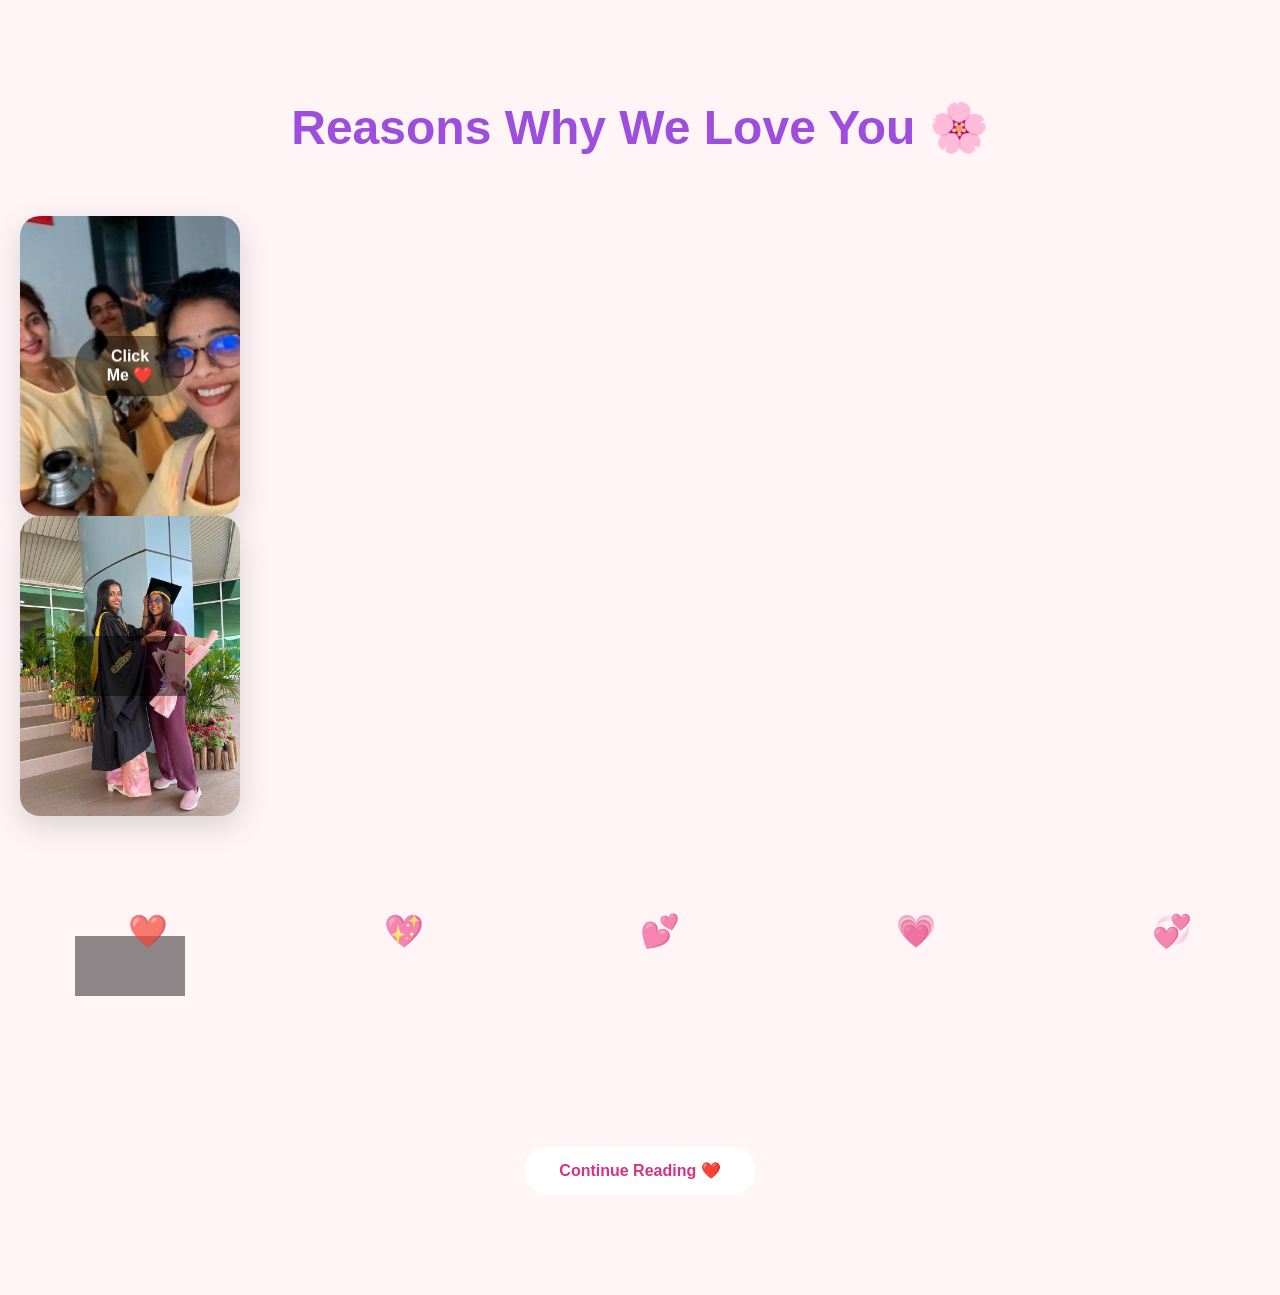
==== reasons.html @ 4825f89f "First Push" ====
<!DOCTYPE html>
<html lang="en">
<head>
  <meta charset="UTF-8">
  <meta name="viewport" content="width=device-width, initial-scale=1.0">
  <title>Reasons Why We Love You ❤️</title>

  <link rel="stylesheet" href="style.css">
</head>

<body>
    <audio id="bgMusic" loop>
        <source src="audio/ThousandYears.mpeg" type="audio/mpeg">
      </audio>

<div class="hearts">
  <span>❤️</span>
  <span>💖</span>
  <span>💕</span>
  <span>💗</span>
  <span>💞</span>
</div>

<section class="reasons">

  <h2>Reasons Why We Love You 🌸</h2>

  <div class="card">

    <div class="card-inner">
  
      <!-- FRONT -->
      <div class="card-front">
  
        <img src="images/card1.jpeg" alt="">
  
        <div class="card-text">
          Click Me ❤️
        </div>
  
      </div>
  
      <!-- BACK -->
      <div class="card-back">
  
        <img src="images/card1.jpeg" alt="">
  
        <div class="card-text">
          You are always there for us ❤️
        </div>
  
      </div>
  
    </div>
  
  </div>


  <div class="card">

    <div class="card-inner">
   <!-- FRONT -->
   <div class="card-front">
  
    <img src="images/card2.jpeg" alt="">

    <div class="card-text">
      Click Me ❤️
    </div>

  </div>

  <!-- BACK -->
  <div class="card-back">

    <img src="images/card2.jpeg" alt="">

    <div class="card-text">
        You loved us even during our hardest moments❤️.
    </div>

  </div>

</div>

</div>


<div class="card">

    <div class="card-inner">
     <!-- FRONT -->
     <div class="card-front">
  
        <img src="images/card3.jpeg" alt="">
  
        <div class="card-text">
          Click Me ❤️
        </div>
  
      </div>
  
      <!-- BACK -->
      <div class="card-back">
  
        <img src="images/card3.jpeg" alt="">
  
        <div class="card-text">
            You taught us strength and independence.❤️
        </div>
  
      </div>
  
    </div>
  
  </div>

      <div class="next-button">
        <a href="memories.html">
          <button>Continue Reading ❤️</button>
        </a>
      </div>

  </div>

</section>

<script src="music.js"></script>

</body>
</html>
---- style.css ----
*{
  margin:0;
  padding:0;
  box-sizing:border-box;
}

body{
  font-family:'Poppins', sans-serif;
  background:#fff5f7;
  overflow-x:hidden;
  animation: fadeIn 1s ease;
}

/* HERO SECTION */

.hero{
  height:100vh;
  background:linear-gradient(135deg,#ffcad4,#f4acb7,#9d8189);
  display:flex;
  justify-content:center;
  align-items:center;
  position:relative;
  text-align:center;
  color:white;
  padding:20px;
}

.hero-content{
  z-index:2;
  animation:fadeIn 2s ease;
}

.hero h1{
  font-size:4rem;
  font-family:'Playfair Display', serif;
  margin-bottom:20px;
}

.hero p{
  max-width:600px;
  margin:auto;
  font-size:1.2rem;
  line-height:1.8;
}

/* BUTTON */

button{
  margin-top:30px;
  padding:15px 35px;
  border:none;
  border-radius:40px;
  background:white;
  color:#d63384;
  font-size:1rem;
  cursor:pointer;
  transition:0.3s;
  font-weight:bold;
}

button:hover{
  transform:scale(1.05);
}

/* OVERLAY */

.overlay{
  position:absolute;
  width:100%;
  height:100%;
  background:rgba(0,0,0,0.25);
  top:0;
  left:0;
}

/* REASONS SECTION */

.reasons{
  padding:100px 20px;
  text-align:center;
}

.reasons h2{
  font-size:3rem;
  margin-bottom:60px;
  color:#9d4edd;
}

/* CARDS */

.cards{
  display:flex;
  justify-content:center;
  align-items:center;
  gap:20px;
  flex-wrap:wrap;
  margin-top:50px;
}

.card{
  width:220px;
  height:300px;
  perspective:1000px;
}

.card-inner{
  width:100%;
  height:100%;
  position:relative;
  transform-style:preserve-3d;
  transition:transform 0.8s;
}

.card:hover .card-inner{
  transform:rotateY(180deg);
}

.card-front,
.card-back{
  position:absolute;
  width:100%;
  height:100%;
  border-radius:20px;
  overflow:hidden;
  backface-visibility:hidden;
  box-shadow:0 10px 30px rgba(0,0,0,0.15);
}

.card-front img,
.card-back img{
  width:100%;
  height:100%;
  object-fit:cover;
}

.card-back{
  transform:rotateY(180deg);
}

.card-text{
  position:absolute;
  top:50%;
  left:50%;
  transform:translate(-50%, -50%);
  background:rgba(0,0,0,0.45);
  color:white;
  padding:12px 24px;
  border-radius:30px;
  font-size:1rem;
  font-weight:bold;
  text-align:center;
  backdrop-filter:blur(6px);
  z-index:2;
}

/* NEXT BUTTON */

.next-button{
  margin-top:50px;
}

/* FLOATING HEARTS */

.hearts span{
  position:fixed;
  bottom:-50px;
  font-size:2rem;
  animation:floatHearts 10s linear infinite;
  opacity:0.7;
  pointer-events:none;
  z-index:999;
}

.hearts span:nth-child(1){ left:10%; animation-delay:0s; }
.hearts span:nth-child(2){ left:30%; animation-delay:2s; }
.hearts span:nth-child(3){ left:50%; animation-delay:4s; }
.hearts span:nth-child(4){ left:70%; animation-delay:1s; }
.hearts span:nth-child(5){ left:90%; animation-delay:3s; }

@keyframes floatHearts{
  0%{ transform:translateY(0) rotate(0deg); opacity:0; }
  10%{ opacity:1; }
  100%{ transform:translateY(-120vh) rotate(360deg); opacity:0; }
}

/* TIMELINE */

.timeline-section{
  padding:100px 20px;
  background:#fff0f3;
  text-align:center;
}

.timeline-section h2{
  font-size:3rem;
  margin-bottom:80px;
  color:#d63384;
}

.timeline{
  position:relative;
  max-width:1000px;
  margin:auto;
}

.timeline::after{
  content:'';
  position:absolute;
  width:4px;
  background:#ff8fab;
  top:0;
  bottom:0;
  left:50%;
  margin-left:-2px;
}

.timeline-item{
  padding:20px 40px;
  position:relative;
  width:50%;
}

.timeline-item.left{ left:0; }
.timeline-item.right{ left:50%; }

.timeline-content{
  background:white;
  padding:20px;
  border-radius:20px;
  box-shadow:0 10px 30px rgba(0,0,0,0.1);
}

.timeline-content img{
  width:100%;
  border-radius:15px;
  margin-bottom:15px;
}

.timeline-content h3{
  color:#9d4edd;
}

.timeline-content p{
  color:#555;
  line-height:1.8;
}

/* LETTER PAGE */

.letter-page{
  min-height:100vh;
  background:url('images/letter-bg.jpeg');
  background-size:cover;
  background-position:center;
  position:relative;

  display:flex;
  justify-content:center;
  align-items:center;
  padding:20px;
}

/* BLUR OVERLAY */

.letter-overlay{
  position:absolute;
  width:100%;
  height:100%;
  top:0;
  left:0;

  background:rgba(0,0,0,0.45);
  backdrop-filter: blur(8px);
  -webkit-backdrop-filter: blur(8px);
}

/* MAIN CONTAINER */

.letter-container{
  position:relative;
  z-index:2;

  display:flex;
  flex-direction:column;
  align-items:center;

  max-width:850px;
  width:100%;

  background:rgba(255,255,255,0.15);
  backdrop-filter:blur(14px);

  padding:60px;
  border-radius:30px;

  color:white;
  text-align:center;

  box-shadow:0 10px 40px rgba(0,0,0,0.3);
  animation:fadeIn 2s ease;
}

/* TITLE */

.letter-container h1{
  font-size:3rem;
  margin-bottom:20px;
  font-family:'Playfair Display', serif;

  text-shadow:0 4px 20px rgba(0,0,0,0.8);
}

/* TEXT */

.typing-text{
  white-space:pre-line;
  font-size:1.2rem;
  line-height:2;
  margin-top:20px;

  color:white;
  text-shadow:0 2px 10px rgba(0,0,0,0.7);

  min-height:400px;
}

/* CURSOR */

.typing-text::after{
  content:"|";
  animation:blink 0.7s infinite;
}

@keyframes blink{
  50%{ opacity:0; }
}

/* BUTTON POSITION */

.next-button{
  margin-top:auto;
}

/* FADE */

@keyframes fadeIn{
  from{
    opacity:0;
    transform:translateY(20px);
  }
  to{
    opacity:1;
    transform:translateY(0);
  }
}

/* MOBILE */

@media(max-width:768px){

  .hero h1{
    font-size:2.5rem;
  }

  .letter-container{
    padding:30px 20px;
  }

  .letter-container h1{
    font-size:2rem;
  }

  .typing-text{
    font-size:1rem;
  }

}

/* MEMORY INTRO */

.memory-intro{
  text-align:center;
  margin-bottom:80px;
}

.memory-intro h1{
  font-size:4rem;
  color:#d63384;
  margin-bottom:20px;
  font-family:'Playfair Display', serif;
}

.memory-intro p{
  font-size:1.2rem;
  color:#7b2d52;
}

/* GLASS EFFECT */

.timeline-content{
  background:rgba(255,255,255,0.35);
  backdrop-filter:blur(10px);

  padding:20px;
  border-radius:25px;

  box-shadow:0 10px 30px rgba(0,0,0,0.1);

  transition:0.4s;
}

.timeline-content:hover{
  transform:translateY(-8px);
}

/* BUTTON AREA */

.memory-button{
  margin-top:80px;
  text-align:center;
}

/* MOBILE */

@media(max-width:768px){

  .memory-intro h1{
    font-size:2.5rem;
  }

  .memory-intro p{
    font-size:1rem;
  }

}

/* ================= FINAL PAGE ================= */

.final-page{
  position:relative;

  background: url('images/final-bg.jpeg');
  background-size:cover;
  background-position:center;

  display:flex;
  justify-content:center;
  align-items:center;
  min-height:100vh;
  text-align:center;
  color:white;
  overflow:hidden;
}

.final-page{
  animation:zoomBg 20s ease-in-out infinite alternate;
}

@keyframes zoomBg{
  from{ background-size:100%; }
  to{ background-size:110%; }
}

.final-overlay{
  position:absolute;
  width:100%;
  height:100%;
  top:0;
  left:0;

  background:rgba(0,0,0,0.45);
  backdrop-filter: blur(6px);
  -webkit-backdrop-filter: blur(6px);
}

.final-container{
  max-width:800px;
  padding:40px;
  animation:fadeIn 2s ease;
  position:relative;
  z-index:2;
}

/* GLOWING TITLE */

.glow-text{
  font-size:3rem;
  font-family:'Playfair Display', serif;
  animation:glow 2s ease-in-out infinite alternate;
}

@keyframes glow{
  from{
    text-shadow:0 0 10px #fff, 0 0 20px #ff99c8;
  }
  to{
    text-shadow:0 0 20px #fff, 0 0 40px #ff4d6d;
  }
}

/* IMAGE */

.final-image{
  margin-top:30px;
}

.final-image img{
  width:100%;
  max-width:300px;
  border-radius:20px;
  box-shadow:0 10px 30px rgba(0,0,0,0.3);
}

/* MESSAGE */

.final-message{
  margin-top:30px;
  font-size:1.2rem;
  line-height:1.8;
}

/* BUTTONS */

.choices{
  margin-top:40px;
  display:flex;
  justify-content:center;
  gap:20px;
  flex-wrap:wrap;
}

.choices button{
  padding:15px 25px;
  border:none;
  border-radius:30px;
  font-size:1rem;
  cursor:pointer;
  transition:0.3s;
}

.yes{
  background:#ff4d6d;
  color:white;
}

.no{
  background:#ffffff;
  color:#d63384;
}

.choices button:hover{
  transform:scale(1.1);
}

/* RESPONSE MESSAGE */

.response{
  margin-top:30px;
  font-size:1.3rem;
  font-weight:bold;
  display:none;
  opacity:0;
  transition:opacity 0.8s ease;
}
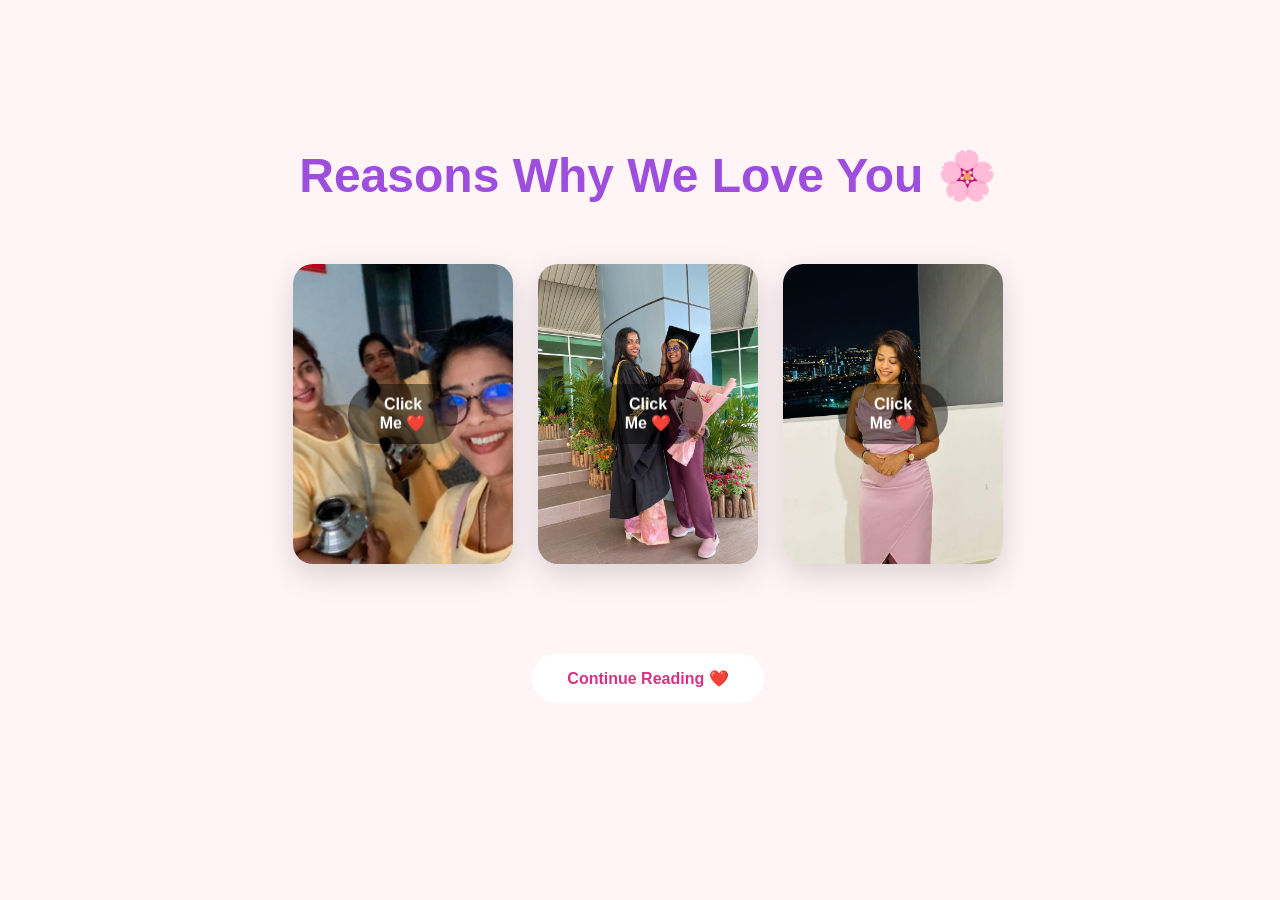
==== commit 92c291ca: "i have changed the memories spacing and the final page scrolling and edited the mobile view" ====
--- a/reasons.html
+++ b/reasons.html
@@ -3,129 +3,159 @@
 <head>
   <meta charset="UTF-8">
   <meta name="viewport" content="width=device-width, initial-scale=1.0">
+
   <title>Reasons Why We Love You ❤️</title>
 
   <link rel="stylesheet" href="style.css">
 </head>
 
 <body>
-    <audio id="bgMusic" loop>
-        <source src="audio/ThousandYears.mpeg" type="audio/mpeg">
-      </audio>
 
-<div class="hearts">
-  <span>❤️</span>
-  <span>💖</span>
-  <span>💕</span>
-  <span>💗</span>
-  <span>💞</span>
-</div>
+  <!-- MUSIC -->
 
-<section class="reasons">
+  <audio id="bgMusic" loop>
+    <source src="audio/ThousandYears.mpeg" type="audio/mpeg">
+  </audio>
 
-  <h2>Reasons Why We Love You 🌸</h2>
+  <!-- FLOATING HEARTS -->
 
-  <div class="card">
-
-    <div class="card-inner">
-  
-      <!-- FRONT -->
-      <div class="card-front">
-  
-        <img src="images/card1.jpeg" alt="">
-  
-        <div class="card-text">
-          Click Me ❤️
-        </div>
-  
-      </div>
-  
-      <!-- BACK -->
-      <div class="card-back">
-  
-        <img src="images/card1.jpeg" alt="">
-  
-        <div class="card-text">
-          You are always there for us ❤️
-        </div>
-  
-      </div>
-  
-    </div>
-  
+  <div class="hearts">
+    <span>❤️</span>
+    <span>💖</span>
+    <span>💕</span>
+    <span>💗</span>
+    <span>💞</span>
   </div>
 
+  <!-- REASONS SECTION -->
 
-  <div class="card">
+  <section class="reasons">
 
-    <div class="card-inner">
-   <!-- FRONT -->
-   <div class="card-front">
-  
-    <img src="images/card2.jpeg" alt="">
+    <h2>Reasons Why We Love You 🌸</h2>
 
-    <div class="card-text">
-      Click Me ❤️
+    <!-- CARDS CONTAINER -->
+
+    <div class="cards">
+
+      <!-- CARD 1 -->
+
+      <div class="card">
+
+        <div class="card-inner">
+
+          <!-- FRONT -->
+
+          <div class="card-front">
+
+            <img src="images/card1.jpeg" alt="">
+
+            <div class="card-text">
+              Click Me ❤️
+            </div>
+
+          </div>
+
+          <!-- BACK -->
+
+          <div class="card-back">
+
+            <img src="images/card1.jpeg" alt="">
+
+            <div class="card-text">
+              You are always there for us ❤️
+            </div>
+
+          </div>
+
+        </div>
+
+      </div>
+
+      <!-- CARD 2 -->
+
+      <div class="card">
+
+        <div class="card-inner">
+
+          <!-- FRONT -->
+
+          <div class="card-front">
+
+            <img src="images/card2.jpeg" alt="">
+
+            <div class="card-text">
+              Click Me ❤️
+            </div>
+
+          </div>
+
+          <!-- BACK -->
+
+          <div class="card-back">
+
+            <img src="images/card2.jpeg" alt="">
+
+            <div class="card-text">
+              You loved us even during our hardest moments ❤️
+            </div>
+
+          </div>
+
+        </div>
+
+      </div>
+
+      <!-- CARD 3 -->
+
+      <div class="card">
+
+        <div class="card-inner">
+
+          <!-- FRONT -->
+
+          <div class="card-front">
+
+            <img src="images/card3.jpeg" alt="">
+
+            <div class="card-text">
+              Click Me ❤️
+            </div>
+
+          </div>
+
+          <!-- BACK -->
+
+          <div class="card-back">
+
+            <img src="images/card3.jpeg" alt="">
+
+            <div class="card-text">
+              You taught us strength and independence ❤️
+            </div>
+
+          </div>
+
+        </div>
+
+      </div>
+
     </div>
 
-  </div>
+    <!-- BUTTON -->
 
-  <!-- BACK -->
-  <div class="card-back">
+    <div class="next-button">
 
-    <img src="images/card2.jpeg" alt="">
+      <a href="memories.html">
+        <button>Continue Reading ❤️</button>
+      </a>
 
-    <div class="card-text">
-        You loved us even during our hardest moments❤️.
     </div>
 
-  </div>
+  </section>
 
-</div>
+  <!-- MUSIC SCRIPT -->
 
-</div>
-
-
-<div class="card">
-
-    <div class="card-inner">
-     <!-- FRONT -->
-     <div class="card-front">
-  
-        <img src="images/card3.jpeg" alt="">
-  
-        <div class="card-text">
-          Click Me ❤️
-        </div>
-  
-      </div>
-  
-      <!-- BACK -->
-      <div class="card-back">
-  
-        <img src="images/card3.jpeg" alt="">
-  
-        <div class="card-text">
-            You taught us strength and independence.❤️
-        </div>
-  
-      </div>
-  
-    </div>
-  
-  </div>
-
-      <div class="next-button">
-        <a href="memories.html">
-          <button>Continue Reading ❤️</button>
-        </a>
-      </div>
-
-  </div>
-
-</section>
-
-<script src="music.js"></script>
+  <script src="music.js"></script>
 
 </body>
 </html>
--- a/style.css
+++ b/style.css
@@ -1,20 +1,26 @@
+```css
 *{
   margin:0;
   padding:0;
   box-sizing:border-box;
 }
 
+html, body{
+  width:100%;
+  overflow-x:hidden;
+  scroll-behavior:smooth;
+}
+
 body{
   font-family:'Poppins', sans-serif;
   background:#fff5f7;
-  overflow-x:hidden;
-  animation: fadeIn 1s ease;
-}
-
-/* HERO SECTION */
+  animation:fadeIn 1s ease;
+}
+
+/* ================= HERO SECTION ================= */
 
 .hero{
-  height:100vh;
+  min-height:100vh;
   background:linear-gradient(135deg,#ffcad4,#f4acb7,#9d8189);
   display:flex;
   justify-content:center;
@@ -43,7 +49,7 @@
   line-height:1.8;
 }
 
-/* BUTTON */
+/* ================= BUTTON ================= */
 
 button{
   margin-top:30px;
@@ -62,7 +68,7 @@
   transform:scale(1.05);
 }
 
-/* OVERLAY */
+/* ================= OVERLAY ================= */
 
 .overlay{
   position:absolute;
@@ -73,7 +79,41 @@
   left:0;
 }
 
-/* REASONS SECTION */
+/* ================= FLOATING HEARTS ================= */
+
+.hearts span{
+  position:fixed;
+  bottom:-50px;
+  font-size:2rem;
+  animation:floatHearts 10s linear infinite;
+  opacity:0.7;
+  pointer-events:none;
+  z-index:999;
+}
+
+.hearts span:nth-child(1){ left:10%; animation-delay:0s; }
+.hearts span:nth-child(2){ left:30%; animation-delay:2s; }
+.hearts span:nth-child(3){ left:50%; animation-delay:4s; }
+.hearts span:nth-child(4){ left:70%; animation-delay:1s; }
+.hearts span:nth-child(5){ left:90%; animation-delay:3s; }
+
+@keyframes floatHearts{
+  0%{
+    transform:translateY(0) rotate(0deg);
+    opacity:0;
+  }
+
+  10%{
+    opacity:1;
+  }
+
+  100%{
+    transform:translateY(-120vh) rotate(360deg);
+    opacity:0;
+  }
+}
+
+/* ================= REASONS PAGE ================= */
 
 .reasons{
   padding:100px 20px;
@@ -86,15 +126,12 @@
   color:#9d4edd;
 }
 
-/* CARDS */
-
 .cards{
   display:flex;
   justify-content:center;
   align-items:center;
-  gap:20px;
+  gap:25px;
   flex-wrap:wrap;
-  margin-top:50px;
 }
 
 .card{
@@ -153,37 +190,12 @@
   z-index:2;
 }
 
-/* NEXT BUTTON */
-
 .next-button{
-  margin-top:50px;
-}
-
-/* FLOATING HEARTS */
-
-.hearts span{
-  position:fixed;
-  bottom:-50px;
-  font-size:2rem;
-  animation:floatHearts 10s linear infinite;
-  opacity:0.7;
-  pointer-events:none;
-  z-index:999;
-}
-
-.hearts span:nth-child(1){ left:10%; animation-delay:0s; }
-.hearts span:nth-child(2){ left:30%; animation-delay:2s; }
-.hearts span:nth-child(3){ left:50%; animation-delay:4s; }
-.hearts span:nth-child(4){ left:70%; animation-delay:1s; }
-.hearts span:nth-child(5){ left:90%; animation-delay:3s; }
-
-@keyframes floatHearts{
-  0%{ transform:translateY(0) rotate(0deg); opacity:0; }
-  10%{ opacity:1; }
-  100%{ transform:translateY(-120vh) rotate(360deg); opacity:0; }
-}
-
-/* TIMELINE */
+  margin-top:60px;
+  text-align:center;
+}
+
+/* ================= MEMORIES PAGE ================= */
 
 .timeline-section{
   padding:100px 20px;
@@ -191,15 +203,26 @@
   text-align:center;
 }
 
-.timeline-section h2{
-  font-size:3rem;
+.memory-intro{
+  text-align:center;
   margin-bottom:80px;
+}
+
+.memory-intro h1{
+  font-size:4rem;
   color:#d63384;
+  margin-bottom:20px;
+  font-family:'Playfair Display', serif;
+}
+
+.memory-intro p{
+  font-size:1.2rem;
+  color:#7b2d52;
 }
 
 .timeline{
   position:relative;
-  max-width:1000px;
+  max-width:1100px;
   margin:auto;
 }
 
@@ -214,30 +237,47 @@
   margin-left:-2px;
 }
 
+
 .timeline-item{
   padding:20px 40px;
   position:relative;
   width:50%;
 }
 
-.timeline-item.left{ left:0; }
-.timeline-item.right{ left:50%; }
+
+.timeline-item.left{
+  right:10%;
+}
+
+.timeline-item.right{
+  left:50%;
+}
+
 
 .timeline-content{
-  background:white;
+  background:rgba(255,255,255,0.45);
+  backdrop-filter:blur(10px);
   padding:20px;
-  border-radius:20px;
+  border-radius:25px;
   box-shadow:0 10px 30px rgba(0,0,0,0.1);
-}
-
-.timeline-content img{
+  transition:0.4s;
+}
+
+.timeline-content:hover{
+  transform:translateY(-8px);
+}
+
+.timeline-content img,
+.timeline-content video{
   width:100%;
   border-radius:15px;
   margin-bottom:15px;
+  display:block;
 }
 
 .timeline-content h3{
   color:#9d4edd;
+  margin-bottom:10px;
 }
 
 .timeline-content p{
@@ -245,7 +285,12 @@
   line-height:1.8;
 }
 
-/* LETTER PAGE */
+.memory-button{
+  margin-top:80px;
+  text-align:center;
+}
+
+/* ================= LETTER PAGE ================= */
 
 .letter-page{
   min-height:100vh;
@@ -253,14 +298,11 @@
   background-size:cover;
   background-position:center;
   position:relative;
-
   display:flex;
   justify-content:center;
   align-items:center;
-  padding:20px;
-}
-
-/* BLUR OVERLAY */
+  padding:40px 20px;
+}
 
 .letter-overlay{
   position:absolute;
@@ -268,63 +310,37 @@
   height:100%;
   top:0;
   left:0;
-
   background:rgba(0,0,0,0.45);
-  backdrop-filter: blur(8px);
-  -webkit-backdrop-filter: blur(8px);
-}
-
-/* MAIN CONTAINER */
+  backdrop-filter:blur(8px);
+}
 
 .letter-container{
   position:relative;
   z-index:2;
-
-  display:flex;
-  flex-direction:column;
-  align-items:center;
-
   max-width:850px;
   width:100%;
-
   background:rgba(255,255,255,0.15);
   backdrop-filter:blur(14px);
-
   padding:60px;
   border-radius:30px;
-
   color:white;
   text-align:center;
-
   box-shadow:0 10px 40px rgba(0,0,0,0.3);
-  animation:fadeIn 2s ease;
-}
-
-/* TITLE */
+}
 
 .letter-container h1{
   font-size:3rem;
   margin-bottom:20px;
   font-family:'Playfair Display', serif;
-
-  text-shadow:0 4px 20px rgba(0,0,0,0.8);
-}
-
-/* TEXT */
+}
 
 .typing-text{
   white-space:pre-line;
   font-size:1.2rem;
   line-height:2;
   margin-top:20px;
-
-  color:white;
-  text-shadow:0 2px 10px rgba(0,0,0,0.7);
-
   min-height:400px;
 }
-
-/* CURSOR */
 
 .typing-text::after{
   content:"|";
@@ -332,133 +348,26 @@
 }
 
 @keyframes blink{
-  50%{ opacity:0; }
-}
-
-/* BUTTON POSITION */
-
-.next-button{
-  margin-top:auto;
-}
-
-/* FADE */
-
-@keyframes fadeIn{
-  from{
+  50%{
     opacity:0;
-    transform:translateY(20px);
-  }
-  to{
-    opacity:1;
-    transform:translateY(0);
-  }
-}
-
-/* MOBILE */
-
-@media(max-width:768px){
-
-  .hero h1{
-    font-size:2.5rem;
-  }
-
-  .letter-container{
-    padding:30px 20px;
-  }
-
-  .letter-container h1{
-    font-size:2rem;
-  }
-
-  .typing-text{
-    font-size:1rem;
-  }
-
-}
-
-/* MEMORY INTRO */
-
-.memory-intro{
-  text-align:center;
-  margin-bottom:80px;
-}
-
-.memory-intro h1{
-  font-size:4rem;
-  color:#d63384;
-  margin-bottom:20px;
-  font-family:'Playfair Display', serif;
-}
-
-.memory-intro p{
-  font-size:1.2rem;
-  color:#7b2d52;
-}
-
-/* GLASS EFFECT */
-
-.timeline-content{
-  background:rgba(255,255,255,0.35);
-  backdrop-filter:blur(10px);
-
-  padding:20px;
-  border-radius:25px;
-
-  box-shadow:0 10px 30px rgba(0,0,0,0.1);
-
-  transition:0.4s;
-}
-
-.timeline-content:hover{
-  transform:translateY(-8px);
-}
-
-/* BUTTON AREA */
-
-.memory-button{
-  margin-top:80px;
-  text-align:center;
-}
-
-/* MOBILE */
-
-@media(max-width:768px){
-
-  .memory-intro h1{
-    font-size:2.5rem;
-  }
-
-  .memory-intro p{
-    font-size:1rem;
-  }
-
+  }
 }
 
 /* ================= FINAL PAGE ================= */
 
 .final-page{
   position:relative;
-
-  background: url('images/final-bg.jpeg');
+  background:url('images/final-bg.jpeg');
   background-size:cover;
   background-position:center;
-
+  min-height:100vh;
   display:flex;
   justify-content:center;
   align-items:center;
-  min-height:100vh;
   text-align:center;
   color:white;
-  overflow:hidden;
-}
-
-.final-page{
-  animation:zoomBg 20s ease-in-out infinite alternate;
-}
-
-@keyframes zoomBg{
-  from{ background-size:100%; }
-  to{ background-size:110%; }
+  padding:60px 20px;
+  overflow-y:auto;
 }
 
 .final-overlay{
@@ -467,21 +376,17 @@
   height:100%;
   top:0;
   left:0;
-
   background:rgba(0,0,0,0.45);
-  backdrop-filter: blur(6px);
-  -webkit-backdrop-filter: blur(6px);
+  backdrop-filter:blur(6px);
 }
 
 .final-container{
+  position:relative;
+  z-index:2;
+  width:100%;
   max-width:800px;
   padding:40px;
-  animation:fadeIn 2s ease;
-  position:relative;
-  z-index:2;
-}
-
-/* GLOWING TITLE */
+}
 
 .glow-text{
   font-size:3rem;
@@ -493,12 +398,11 @@
   from{
     text-shadow:0 0 10px #fff, 0 0 20px #ff99c8;
   }
+
   to{
     text-shadow:0 0 20px #fff, 0 0 40px #ff4d6d;
   }
 }
-
-/* IMAGE */
 
 .final-image{
   margin-top:30px;
@@ -511,15 +415,11 @@
   box-shadow:0 10px 30px rgba(0,0,0,0.3);
 }
 
-/* MESSAGE */
-
 .final-message{
   margin-top:30px;
   font-size:1.2rem;
-  line-height:1.8;
-}
-
-/* BUTTONS */
+  line-height:1.9;
+}
 
 .choices{
   margin-top:40px;
@@ -529,30 +429,15 @@
   flex-wrap:wrap;
 }
 
-.choices button{
-  padding:15px 25px;
-  border:none;
-  border-radius:30px;
-  font-size:1rem;
-  cursor:pointer;
-  transition:0.3s;
-}
-
 .yes{
   background:#ff4d6d;
   color:white;
 }
 
 .no{
-  background:#ffffff;
+  background:white;
   color:#d63384;
 }
-
-.choices button:hover{
-  transform:scale(1.1);
-}
-
-/* RESPONSE MESSAGE */
 
 .response{
   margin-top:30px;
@@ -560,5 +445,126 @@
   font-weight:bold;
   display:none;
   opacity:0;
-  transition:opacity 0.8s ease;
+  transition:0.8s;
+}
+
+/* ================= ANIMATION ================= */
+
+@keyframes fadeIn{
+  from{
+    opacity:0;
+    transform:translateY(20px);
+  }
+
+  to{
+    opacity:1;
+    transform:translateY(0);
+  }
+}
+
+/* ================= MOBILE RESPONSIVE ================= */
+
+@media(max-width:768px){
+
+  .hero h1{
+    font-size:2.3rem;
+    line-height:1.3;
+  }
+
+  .hero p{
+    font-size:1rem;
+  }
+
+  button{
+    padding:12px 25px;
+    font-size:0.95rem;
+  }
+
+  .reasons h2{
+    font-size:2.2rem;
+  }
+
+  .cards{
+    flex-direction:column;
+  }
+
+  .card{
+    width:90%;
+    max-width:320px;
+    height:400px;
+  }
+
+  .timeline::after{
+    left:20px;
+  }
+
+.timeline-item{
+  width:100%;
+  padding-left:55px;
+  padding-right:15px;
+  margin-bottom:40px;
+}
+
+  .timeline-item.right{
+    left:0;
+  }
+
+  .memory-intro h1{
+    font-size:2.4rem;
+  }
+
+  .memory-intro p{
+    font-size:1rem;
+  }
+
+  .letter-page{
+    align-items:flex-start;
+    padding:40px 15px;
+  }
+
+  .letter-container{
+    padding:30px 20px;
+  }
+
+  .letter-container h1{
+    font-size:2rem;
+  }
+
+  .typing-text{
+    font-size:1rem;
+    line-height:1.9;
+    min-height:auto;
+  }
+
+  .final-page{
+    align-items:flex-start;
+    padding:40px 15px;
+  }
+
+  .final-container{
+    padding:20px;
+  }
+
+  .glow-text{
+    font-size:2rem;
+    line-height:1.4;
+  }
+
+  .final-message{
+    font-size:1rem;
+    line-height:1.8;
+  }
+
+  .choices{
+    flex-direction:column;
+    align-items:center;
+  }
+
+  .choices button{
+    width:220px;
+  }
+
+  .response{
+    font-size:1.1rem;
+  }
 }
